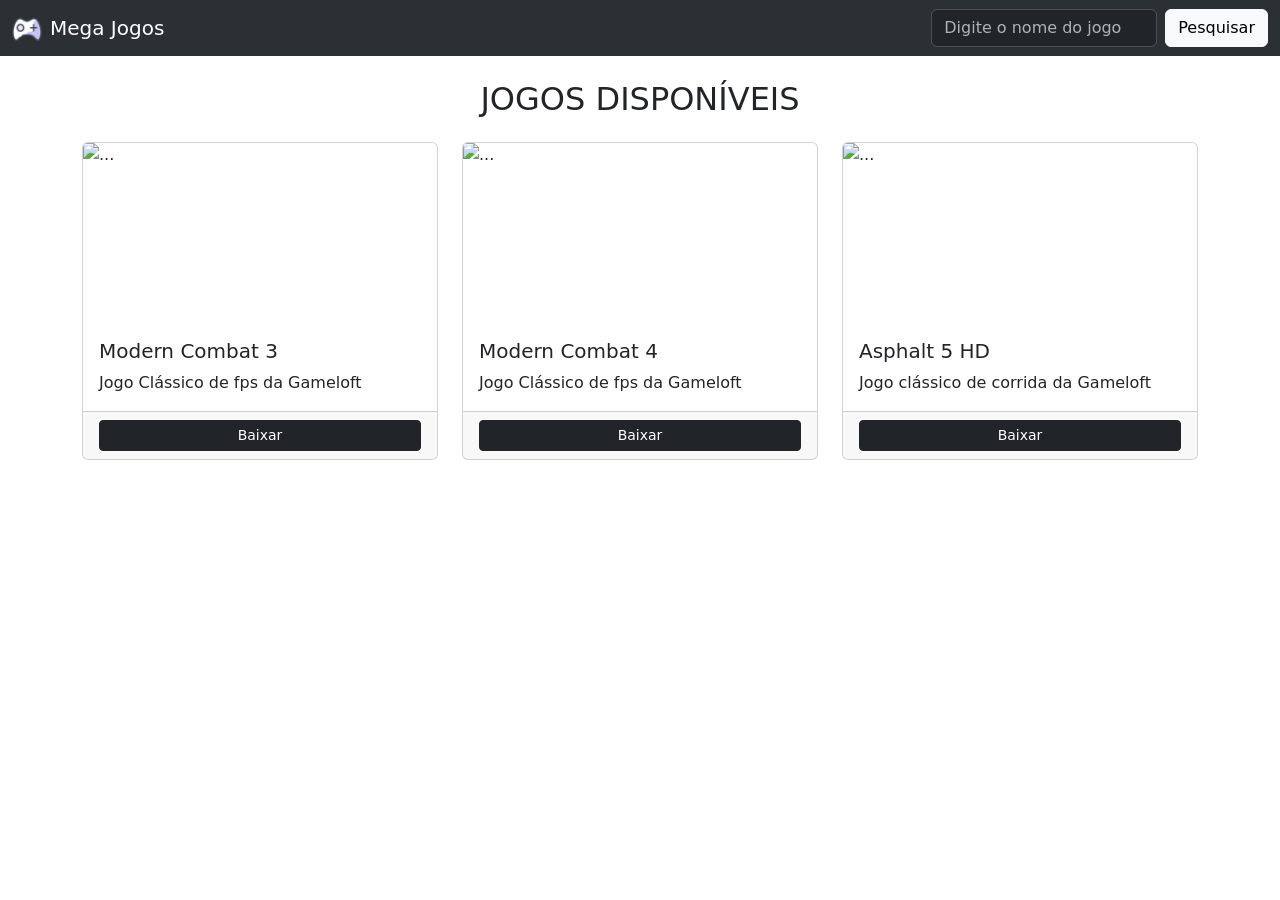
==== index.html @ 41910030 "Disponibilizando modern combat 4" ====
<!DOCTYPE html>
<html lang="en">
<head>
    <meta charset="UTF-8">
    <meta name="viewport" content="width=device-width, initial-scale=1.0">
    <title>Início</title>
    <link href="https://cdn.jsdelivr.net/npm/bootstrap@5.3.5/dist/css/bootstrap.min.css" rel="stylesheet" integrity="sha384-SgOJa3DmI69IUzQ2PVdRZhwQ+dy64/BUtbMJw1MZ8t5HZApcHrRKUc4W0kG879m7" crossorigin="anonymous">
    <script src="javaScript/inicio.js"></script>
</head>
<body>

    <nav class="navbar bg-dark navbar-expand-lg bg-body-tertiary" data-bs-theme="dark">
        <div class="container-fluid">
            <a class="navbar-brand d-flex" href="inicio.html">
                <img src="img/game.png" alt="Logo" width="30" height="30" class="d-inline-block align-text-top me-2">
                Mega Jogos
            </a>
          <button class="navbar-toggler" type="button" data-bs-toggle="collapse" data-bs-target="#navbarSupportedContent" aria-controls="navbarSupportedContent" aria-expanded="false" aria-label="Toggle navigation">
            <span class="navbar-toggler-icon"></span>
          </button>
          <div class="collapse navbar-collapse" id="navbarSupportedContent">
            <ul class="navbar-nav me-auto mb-2 mb-lg-0">
             
            </ul>
            <form class="d-flex" role="search">
              <input class="form-control me-2" id="termo" type="text" placeholder="Digite o nome do jogo" aria-label="Search">
              <button class="btn btn-light" type="button" onclick="pesquisar()">Pesquisar</button>
            </form>
          </div>
        </div>
      </nav>

      <p class="h2 text-center my-4">JOGOS DISPONÍVEIS</p>

    <div class="container">
        <div class="row row-cols-1 row-cols-md-3 g-4">
            <div class="col jogo modern-combat-3">
              <div class="card h-100">
                <img src="https://mkt-web.gameloft.com/static/6a9dfba8eae4d364bb7db8b17e5ddff9.jpg" class="card-img-top" alt="..." height="180px">
                <div class="card-body">
                  <h5 class="card-title">Modern Combat 3</h5>
                  <p class="card-text">Jogo Clássico de fps da Gameloft</p>
                </div>
                <div class="card-footer">
                    <small class="text-body-secondary">
                        <a href="https://fir3.net/bF0IQ" class="btn btn-sm btn-dark w-100">Baixar</a>
                    </small>
                </div>
              </div>
            </div>
            <div class="col jogo modern-combat-4">
              <div class="card h-100">
                <img src="https://mkt-web.gameloft.com/static/97e330fcf2e781f9fb096b1fd4fa561e.jpg" class="card-img-top" alt="..." height="180px">
                <div class="card-body">
                  <h5 class="card-title">Modern Combat 4</h5>
                  <p class="card-text">Jogo Clássico de fps da Gameloft</p>
                </div>
                <div class="card-footer">
                    <small class="text-body-secondary">
                        <a href="https://fir3.net/ModernCombat4Original" class="btn btn-sm btn-dark w-100">Baixar</a>
                    </small>
                </div>
              </div>
            </div>
            <div class="col jogo asphalt-5-hd">
              <div class="card h-100">
                <img src="https://images.forfun.com/v2/fetch/52/522b56047744b4d2155fa23a95e0e42d.jpeg" class="card-img-top" alt="..." height="180px">
                <div class="card-body">
                  <h5 class="card-title">Asphalt 5 HD</h5>
                  <p class="card-text">Jogo clássico de corrida da Gameloft</p>
                </div>
                <div class="card-footer">
                    <small class="text-body-secondary">
                        <a href="https://fir3.net/Asphalt5HD" class="btn btn-sm btn-dark w-100">Baixar</a>
                    </small>
                </div>
              </div>
            </div>
            <div class="col jogo dead-space d-none">
              <div class="card h-100">
                <img src="https://upload.wikimedia.org/wikipedia/en/b/b2/Dead_Space_%28mobile%29_logo.jpg" class="card-img-top" alt="..." height="180px">
                <div class="card-body">
                  <h5 class="card-title">Dead Space</h5>
                  <p class="card-text">Jogo clássico de sobrevivência da Ea games totalmente offline e traduzido</p>
                </div>
                <div class="card-footer">
                    <small class="text-body-secondary">
                        <a href="#" class="btn btn-sm btn-dark w-100">Baixar</a>
                    </small>
                </div>
              </div>
            </div>
            <div class="col jogo marvel-vs-capcom d-none">
              <div class="card h-100">
                <img src="https://i.ytimg.com/vi/ZvekGuBroPk/maxresdefault.jpg" class="card-img-top" alt="..." height="180px;">
                <div class="card-body">
                  <h5 class="card-title">Marvel Vs Capcom</h5>
                  <p class="card-text">Relembre o nostálgico jogo arcade da franquia marvel vs capcom</p>
                </div>
                <div class="card-footer">
                    <small class="text-body-secondary">
                        <a href="#" class="btn btn-sm btn-dark w-100">Baixar</a>
                    </small>
                </div>
              </div>
            </div>
            <div class="col jogo shrek-kart d-none">
                <div class="card h-100">
                  <img src="https://blogger.googleusercontent.com/img/b/R29vZ2xl/AVvXsEjFc6QBUpqVY8_1nQoseqR5l82F4inzjmlygl_EaFfD6hB-IFCp0Mt3r4AgDOmWBbCvNCkN34QKXNRnH8quUxmocckaO41XEBSDWY09WgZ0QvyoDJTh4EM065el6jBrbrNXwMuraO3fMvc/s1600/Screenshot_2017-01-11-23-32-57.png" class="card-img-top" alt="..." height="180px;">
                  <div class="card-body">
                    <h5 class="card-title">Shrek Kart</h5>
                    <p class="card-text">This is a longer card with supporting text below as a natural lead-in to additional content. This content is a little bit longer.</p>
                  </div>
                  <div class="card-footer">
                      <small class="text-body-secondary">
                          <a href="#" class="btn btn-sm btn-dark w-100">Baixar</a>
                      </small>
                  </div>
                </div>
              </div>
          </div>
    </div>

      
    <script src="https://cdn.jsdelivr.net/npm/bootstrap@5.3.5/dist/js/bootstrap.bundle.min.js" integrity="sha384-k6d4wzSIapyDyv1kpU366/PK5hCdSbCRGRCMv+eplOQJWyd1fbcAu9OCUj5zNLiq" crossorigin="anonymous"></script>
</body>
</html>
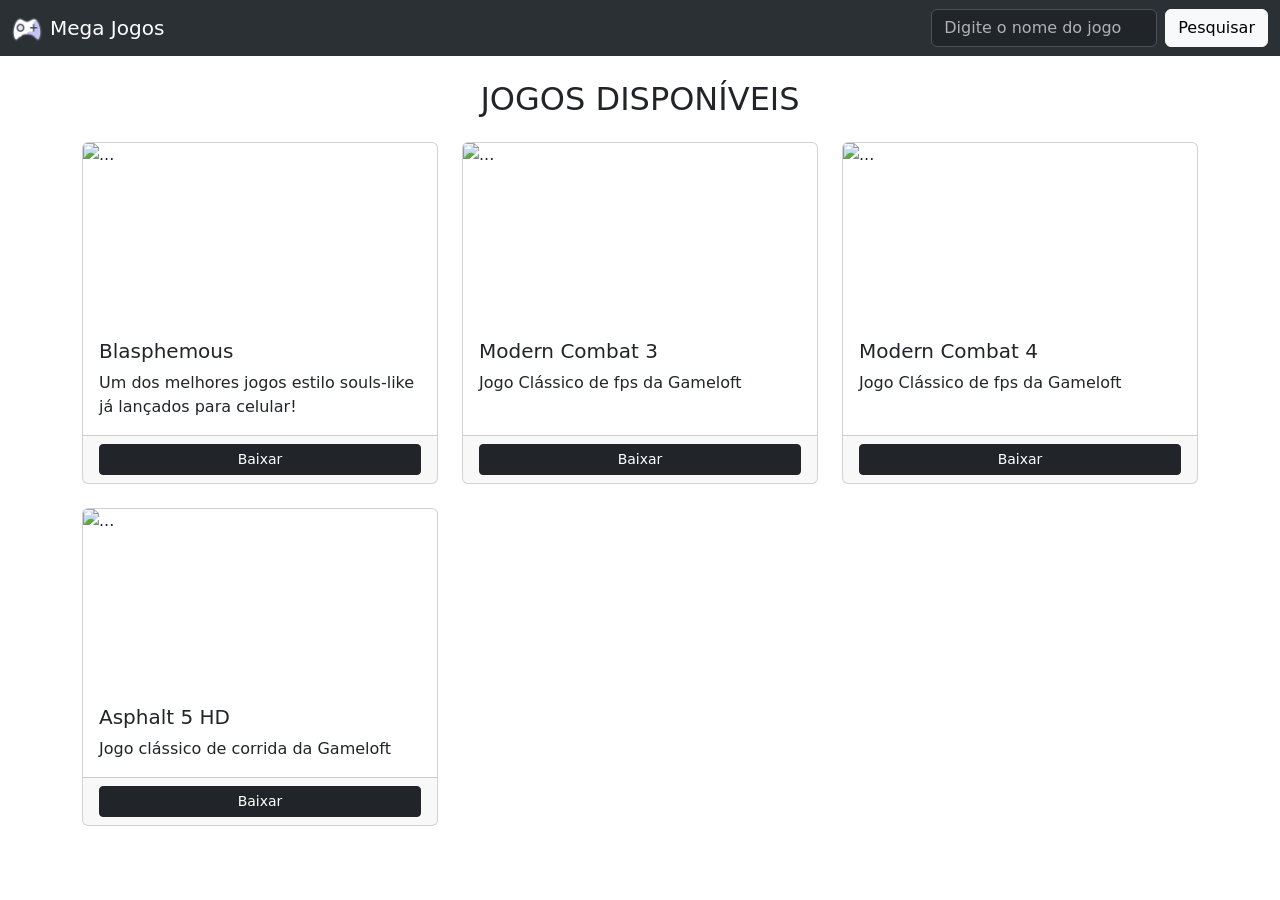
==== commit 732c2c08: "Disponibilizando o jogo Blasphemous dublado" ====
--- a/index.html
+++ b/index.html
@@ -34,6 +34,20 @@
 
     <div class="container">
         <div class="row row-cols-1 row-cols-md-3 g-4">
+            <div class="col jogo blasphemous">
+              <div class="card h-100">
+                <img src="https://www.centralxbox.com.br/wp-content/uploads/2019/10/blasphemous-3.jpg" class="card-img-top" alt="..." height="180px">
+                <div class="card-body">
+                  <h5 class="card-title">Blasphemous</h5>
+                  <p class="card-text">Um dos melhores jogos estilo souls-like já lançados para celular!</p>
+                </div>
+                <div class="card-footer">
+                    <small class="text-body-secondary">
+                        <a href="https://fir3.net/BlasphemousDublado" class="btn btn-sm btn-dark w-100">Baixar</a>
+                    </small>
+                </div>
+              </div>
+            </div>
             <div class="col jogo modern-combat-3">
               <div class="card h-100">
                 <img src="https://mkt-web.gameloft.com/static/6a9dfba8eae4d364bb7db8b17e5ddff9.jpg" class="card-img-top" alt="..." height="180px">
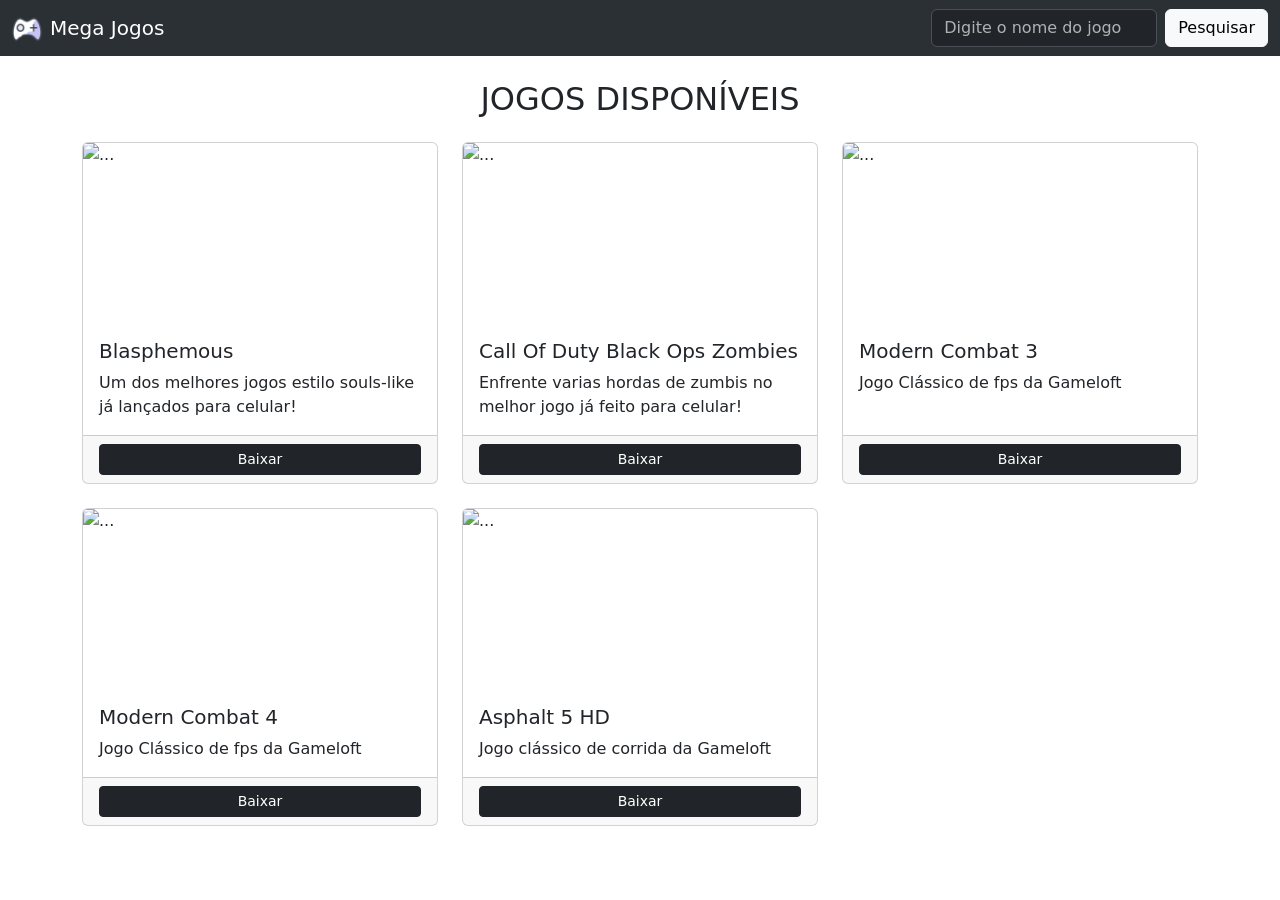
==== commit 5f07267d: "Disponibilizando o COD BLACK OPS ZOMBIES" ====
--- a/index.html
+++ b/index.html
@@ -44,6 +44,20 @@
                 <div class="card-footer">
                     <small class="text-body-secondary">
                         <a href="https://fir3.net/BlasphemousDublado" class="btn btn-sm btn-dark w-100">Baixar</a>
+                    </small>
+                </div>
+              </div>
+            </div>
+            <div class="col jogo call-of-duty-black-ops-zombies">
+              <div class="card h-100">
+                <img src="https://images.sftcdn.net/images/t_app-cover-l,f_auto/p/5625a3ca-9b33-11e6-8eee-00163ec9f5fa/910395314/call-of-duty-black-ops-zombies-screenshot.png" class="card-img-top" alt="..." height="180px">
+                <div class="card-body">
+                  <h5 class="card-title">Call Of Duty Black Ops Zombies</h5>
+                  <p class="card-text">Enfrente varias hordas de zumbis no melhor jogo já feito para celular!</p>
+                </div>
+                <div class="card-footer">
+                    <small class="text-body-secondary">
+                        <a href="https://fir3.net/CODBlackOpsZombiesMobile" class="btn btn-sm btn-dark w-100">Baixar</a>
                     </small>
                 </div>
               </div>
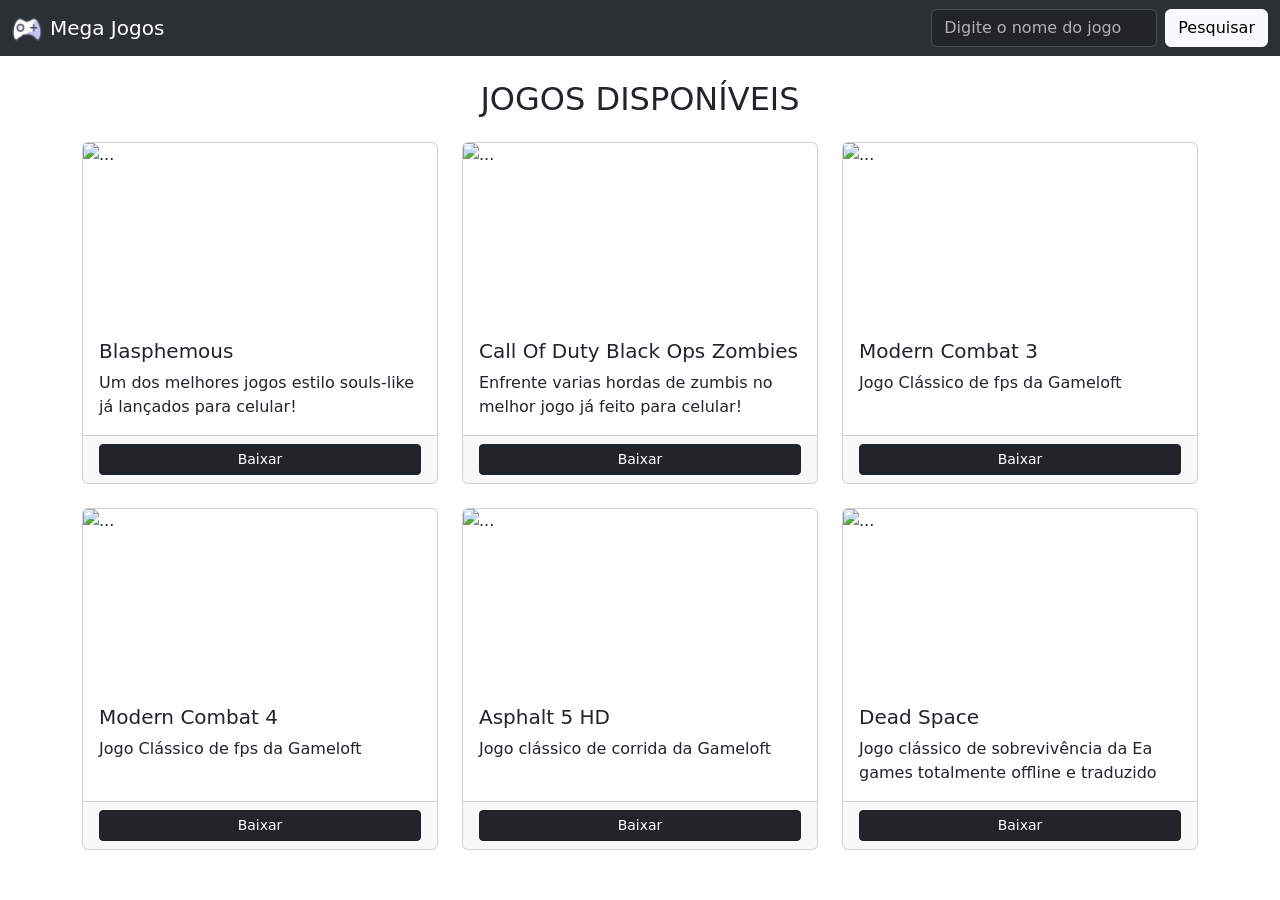
==== commit 6f68b226: "Disponibilizando o Dead Space" ====
--- a/index.html
+++ b/index.html
@@ -40,6 +40,20 @@
                 <div class="card-body">
                   <h5 class="card-title">Blasphemous</h5>
                   <p class="card-text">Um dos melhores jogos estilo souls-like já lançados para celular!</p>
+                </div>
+                <div class="card-footer">
+                    <small class="text-body-secondary">
+                        <a href="https://fir3.net/BlasphemousDublado" class="btn btn-sm btn-dark w-100">Baixar</a>
+                    </small>
+                </div>
+              </div>
+            </div>
+            <div class="col jogo God-Of-War-Ghost-Of-Sparta d-none">
+              <div class="card h-100">
+                <img src="https://i.ytimg.com/vi/V_5ms63vbLs/maxresdefault.jpg" class="card-img-top" alt="..." height="180px">
+                <div class="card-body">
+                  <h5 class="card-title">God Of War Ghost Of Sparta</h5>
+                  <p class="card-text">Jogue um dos melhores jogos de psp no seu celular, enfrente vários inimigos com o lendário Kratos, o fantasma de esparta!</p>
                 </div>
                 <div class="card-footer">
                     <small class="text-body-secondary">
@@ -104,7 +118,7 @@
                 </div>
               </div>
             </div>
-            <div class="col jogo dead-space d-none">
+            <div class="col jogo dead-space">
               <div class="card h-100">
                 <img src="https://upload.wikimedia.org/wikipedia/en/b/b2/Dead_Space_%28mobile%29_logo.jpg" class="card-img-top" alt="..." height="180px">
                 <div class="card-body">
@@ -113,7 +127,7 @@
                 </div>
                 <div class="card-footer">
                     <small class="text-body-secondary">
-                        <a href="#" class="btn btn-sm btn-dark w-100">Baixar</a>
+                        <a href="https://fir3.net/DeadSpace" class="btn btn-sm btn-dark w-100">Baixar</a>
                     </small>
                 </div>
               </div>
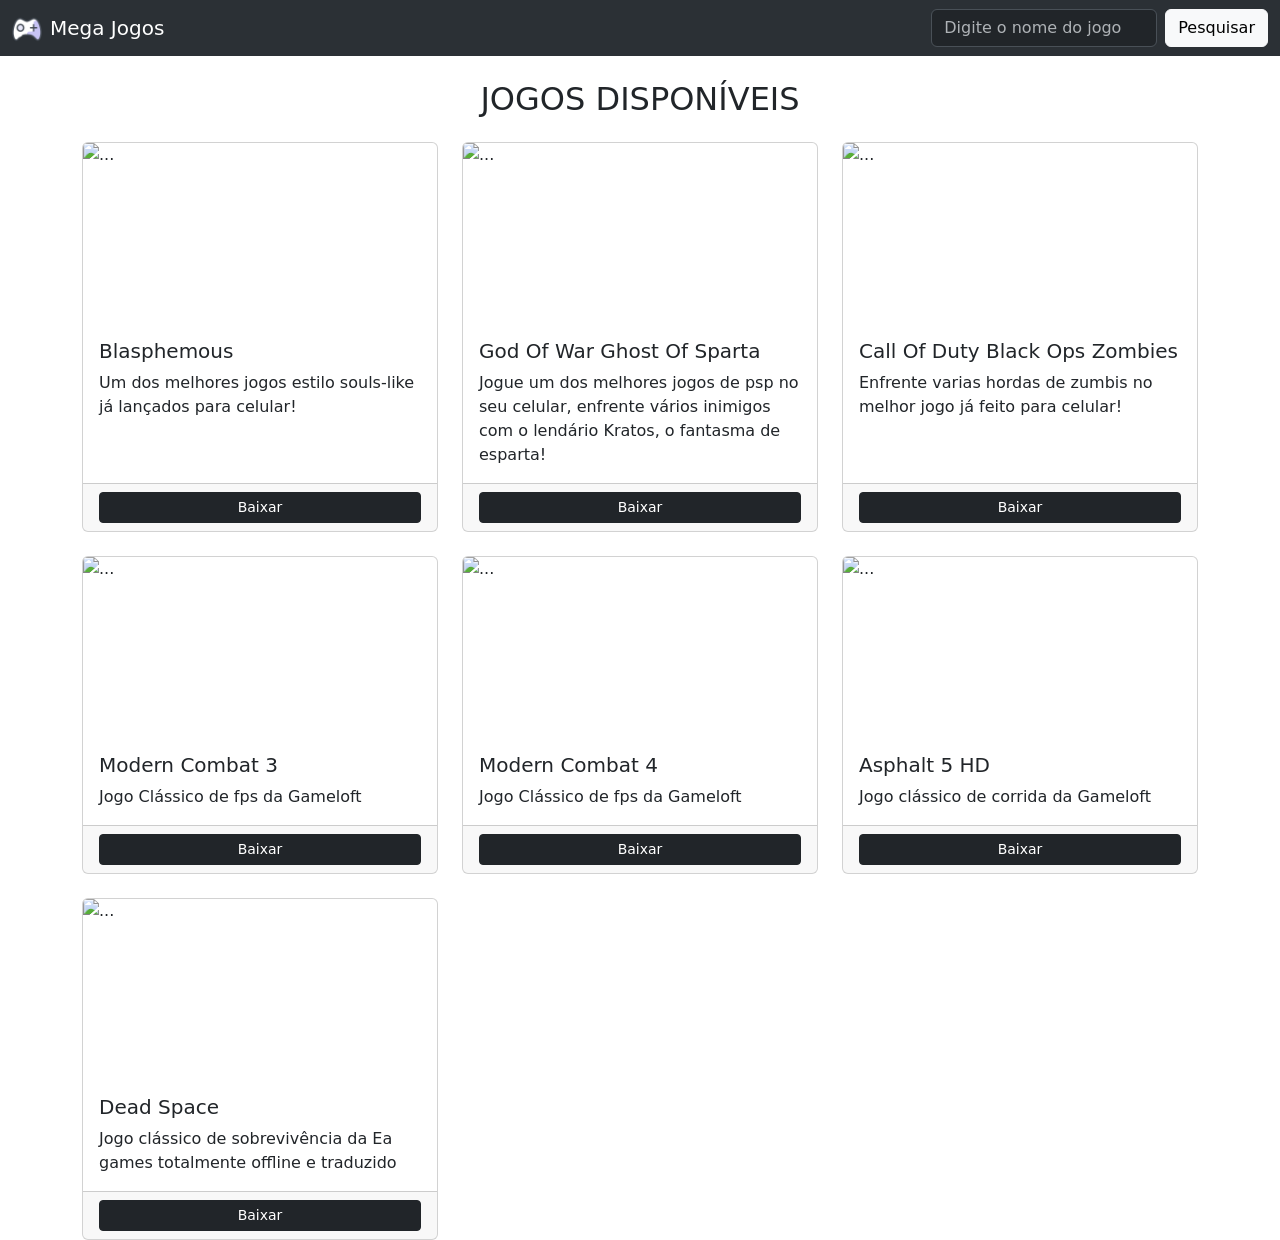
==== commit 7a2f7520: "Disponibilizando o god of war ghost of sparta" ====
--- a/index.html
+++ b/index.html
@@ -48,7 +48,7 @@
                 </div>
               </div>
             </div>
-            <div class="col jogo God-Of-War-Ghost-Of-Sparta d-none">
+            <div class="col jogo God-Of-War-Ghost-Of-Sparta">
               <div class="card h-100">
                 <img src="https://i.ytimg.com/vi/V_5ms63vbLs/maxresdefault.jpg" class="card-img-top" alt="..." height="180px">
                 <div class="card-body">
@@ -57,7 +57,7 @@
                 </div>
                 <div class="card-footer">
                     <small class="text-body-secondary">
-                        <a href="https://fir3.net/BlasphemousDublado" class="btn btn-sm btn-dark w-100">Baixar</a>
+                        <a href="https://fir3.net/GowGhostOfSparta" class="btn btn-sm btn-dark w-100">Baixar</a>
                     </small>
                 </div>
               </div>
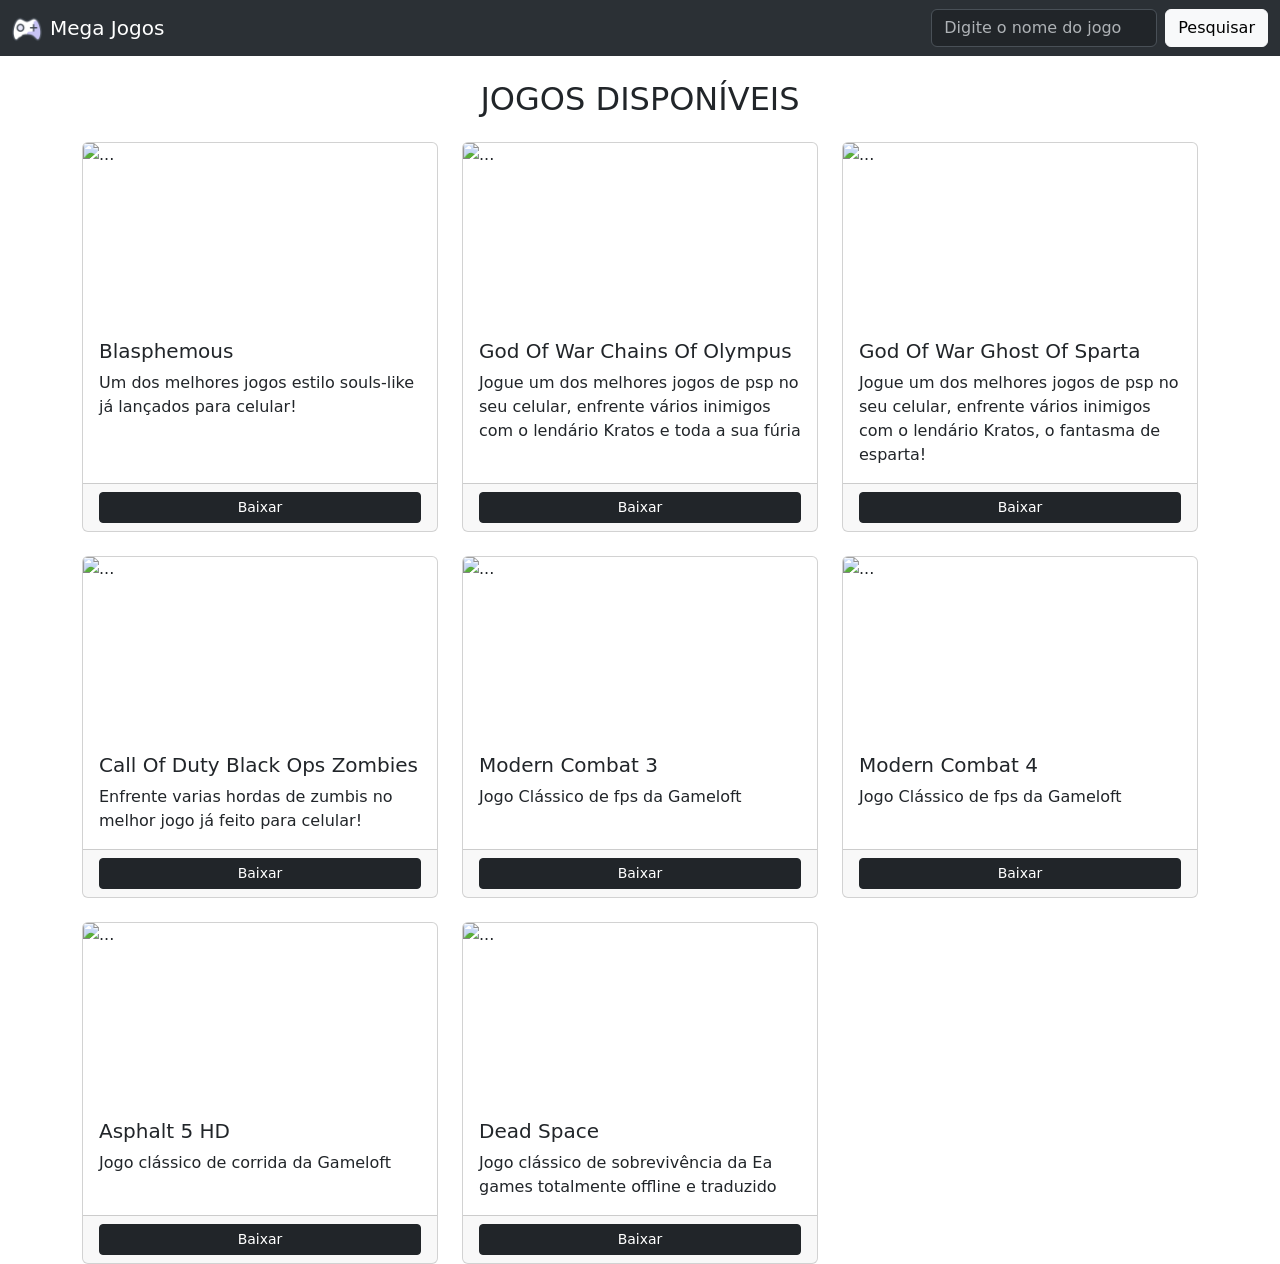
==== commit 7b596b38: "disponibilizando o gow chains of olympus" ====
--- a/index.html
+++ b/index.html
@@ -44,6 +44,20 @@
                 <div class="card-footer">
                     <small class="text-body-secondary">
                         <a href="https://fir3.net/BlasphemousDublado" class="btn btn-sm btn-dark w-100">Baixar</a>
+                    </small>
+                </div>
+              </div>
+            </div>
+            <div class="col jogo God-Of-War-Chains-Of-Olympus">
+              <div class="card h-100">
+                <img src="https://upload.wikimedia.org/wikipedia/de/thumb/b/b6/God_of_war_chains_of_olympus_logo.jpg/330px-God_of_war_chains_of_olympus_logo.jpg" class="card-img-top" alt="..." height="180px">
+                <div class="card-body">
+                  <h5 class="card-title">God Of War Chains Of Olympus</h5>
+                  <p class="card-text">Jogue um dos melhores jogos de psp no seu celular, enfrente vários inimigos com o lendário Kratos e toda a sua fúria</p>
+                </div>
+                <div class="card-footer">
+                    <small class="text-body-secondary">
+                        <a href="https://fir3.net/GowChainsOfOlympus" class="btn btn-sm btn-dark w-100">Baixar</a>
                     </small>
                 </div>
               </div>
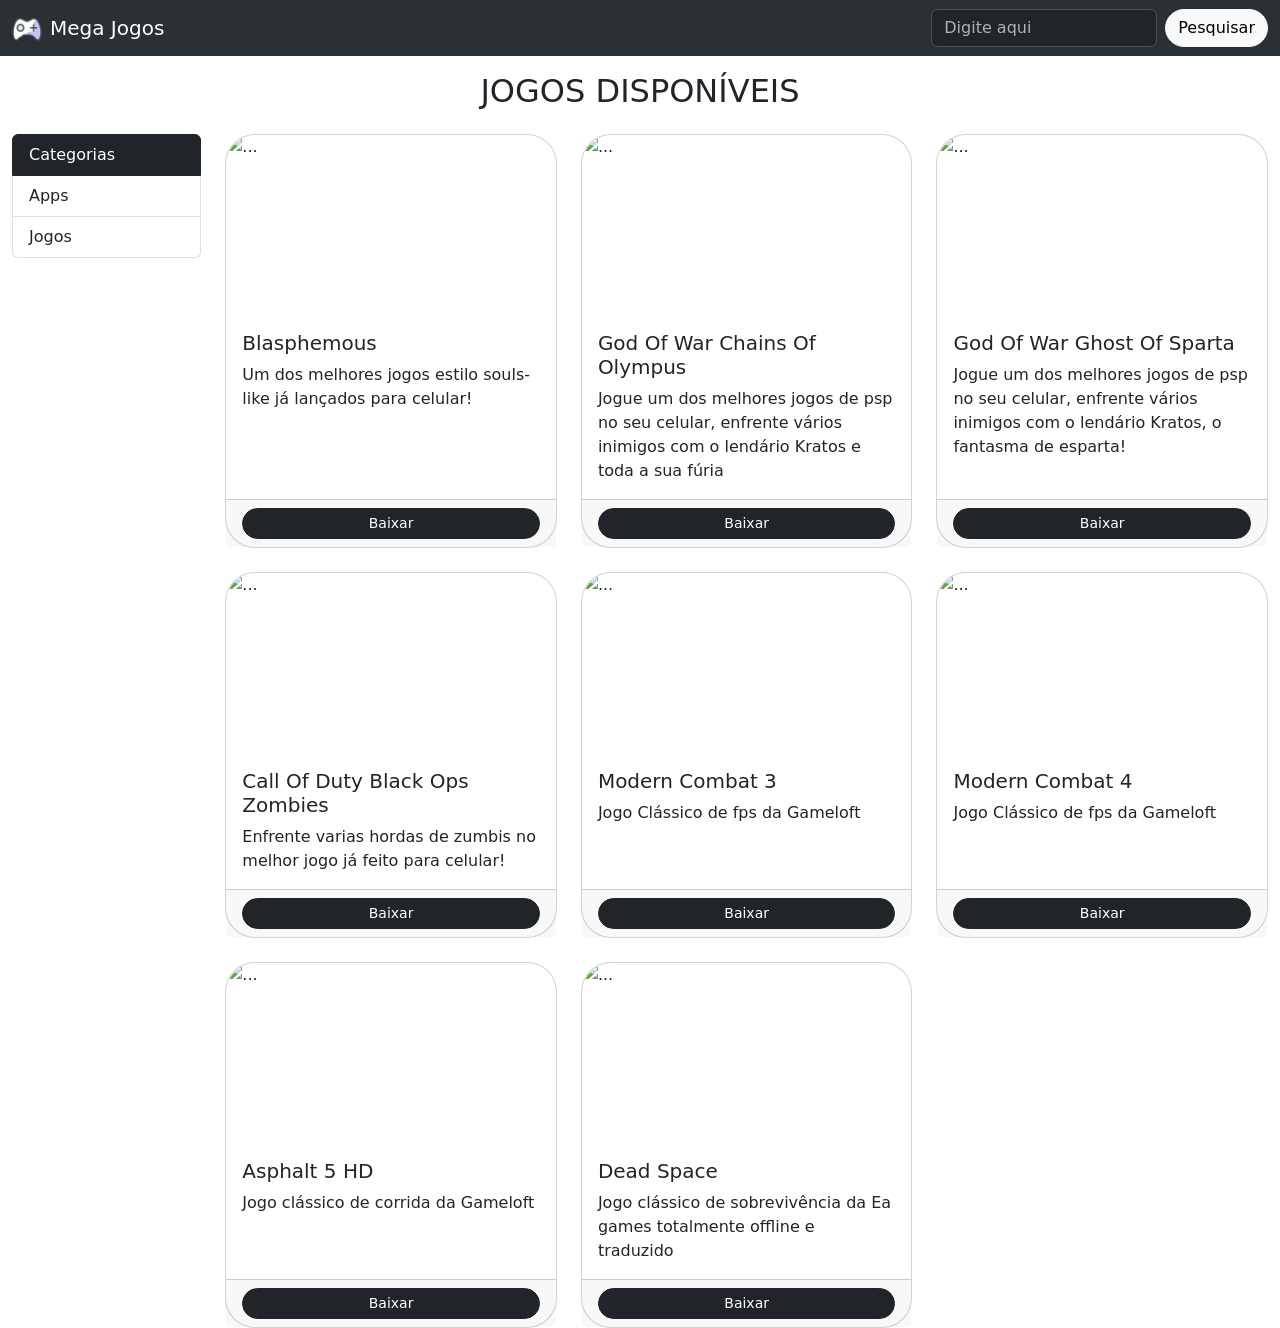
==== commit 635a5637: "Atualização do site" ====
--- a/index.html
+++ b/index.html
@@ -1,183 +1,248 @@
 <!DOCTYPE html>
 <html lang="en">
+
 <head>
-    <meta charset="UTF-8">
-    <meta name="viewport" content="width=device-width, initial-scale=1.0">
-    <title>Início</title>
-    <link href="https://cdn.jsdelivr.net/npm/bootstrap@5.3.5/dist/css/bootstrap.min.css" rel="stylesheet" integrity="sha384-SgOJa3DmI69IUzQ2PVdRZhwQ+dy64/BUtbMJw1MZ8t5HZApcHrRKUc4W0kG879m7" crossorigin="anonymous">
-    <script src="javaScript/inicio.js"></script>
+  <meta charset="UTF-8">
+  <meta name="viewport" content="width=device-width, initial-scale=1.0">
+  <title>Início</title>
+  <link href="https://cdn.jsdelivr.net/npm/bootstrap@5.3.5/dist/css/bootstrap.min.css" rel="stylesheet"
+    integrity="sha384-SgOJa3DmI69IUzQ2PVdRZhwQ+dy64/BUtbMJw1MZ8t5HZApcHrRKUc4W0kG879m7" crossorigin="anonymous">
+  <link rel="stylesheet" href="css/index.css">
+  <script src="javaScript/inicio.js"></script>
 </head>
+
 <body>
 
-    <nav class="navbar bg-dark navbar-expand-lg bg-body-tertiary" data-bs-theme="dark">
-        <div class="container-fluid">
-            <a class="navbar-brand d-flex" href="inicio.html">
-                <img src="img/game.png" alt="Logo" width="30" height="30" class="d-inline-block align-text-top me-2">
-                Mega Jogos
-            </a>
-          <button class="navbar-toggler" type="button" data-bs-toggle="collapse" data-bs-target="#navbarSupportedContent" aria-controls="navbarSupportedContent" aria-expanded="false" aria-label="Toggle navigation">
-            <span class="navbar-toggler-icon"></span>
-          </button>
-          <div class="collapse navbar-collapse" id="navbarSupportedContent">
-            <ul class="navbar-nav me-auto mb-2 mb-lg-0">
-             
-            </ul>
-            <form class="d-flex" role="search">
-              <input class="form-control me-2" id="termo" type="text" placeholder="Digite o nome do jogo" aria-label="Search">
-              <button class="btn btn-light" type="button" onclick="pesquisar()">Pesquisar</button>
-            </form>
-          </div>
+  <nav class="navbar bg-dark navbar-expand-lg bg-body-tertiary fixed-top" data-bs-theme="dark">
+    <div class="container-fluid">
+      <a class="navbar-brand d-flex" href="index.html">
+        <img src="img/game.png" alt="Logo" width="30" height="30" class="d-inline-block align-text-top me-2">
+        Mega Jogos
+      </a>
+      <button class="navbar-toggler" type="button" data-bs-toggle="collapse" data-bs-target="#navbarSupportedContent"
+        aria-controls="navbarSupportedContent" aria-expanded="false" aria-label="Toggle navigation">
+        <span class="navbar-toggler-icon"></span>
+      </button>
+      <div class="collapse navbar-collapse" id="navbarSupportedContent">
+        <ul class="navbar-nav me-auto mb-2 mb-lg-0">
+
+        </ul>
+        <form class="d-flex" role="search">
+          <input class="form-control me-2" id="termo" type="text" placeholder="Digite aqui" aria-label="Search">
+          <button class="btn btn-light" type="button" onclick="pesquisar()">Pesquisar</button>
+        </form>
+      </div>
+    </div>
+  </nav>
+
+  
+  <div class="container-fluid pt-5">
+    <p class="h2 text-center my-4" id="titulo">JOGOS DISPONÍVEIS</p>
+    <div class="row">
+      <div class="col-12 col-md-2 mb-3">
+        <div class="list-group">
+          <a href="#" class="list-group-item active bg-dark border-dark">Categorias</a>
+          <a href="#apps" onclick="mostrar('apps')" class="list-group-item list-group-item-action">Apps</a>
+          <a href="#jogos" onclick="mostrar('jogos')" class="list-group-item list-group-item-action">Jogos</a>
         </div>
-      </nav>
-
-      <p class="h2 text-center my-4">JOGOS DISPONÍVEIS</p>
-
-    <div class="container">
+      </div>
+
+      <!-- JOGOS DO SITE -->
+
+      <div class="col-12 col-md-10">
         <div class="row row-cols-1 row-cols-md-3 g-4">
-            <div class="col jogo blasphemous">
-              <div class="card h-100">
-                <img src="https://www.centralxbox.com.br/wp-content/uploads/2019/10/blasphemous-3.jpg" class="card-img-top" alt="..." height="180px">
-                <div class="card-body">
-                  <h5 class="card-title">Blasphemous</h5>
-                  <p class="card-text">Um dos melhores jogos estilo souls-like já lançados para celular!</p>
-                </div>
-                <div class="card-footer">
-                    <small class="text-body-secondary">
-                        <a href="https://fir3.net/BlasphemousDublado" class="btn btn-sm btn-dark w-100">Baixar</a>
-                    </small>
-                </div>
-              </div>
-            </div>
-            <div class="col jogo God-Of-War-Chains-Of-Olympus">
-              <div class="card h-100">
-                <img src="https://upload.wikimedia.org/wikipedia/de/thumb/b/b6/God_of_war_chains_of_olympus_logo.jpg/330px-God_of_war_chains_of_olympus_logo.jpg" class="card-img-top" alt="..." height="180px">
-                <div class="card-body">
-                  <h5 class="card-title">God Of War Chains Of Olympus</h5>
-                  <p class="card-text">Jogue um dos melhores jogos de psp no seu celular, enfrente vários inimigos com o lendário Kratos e toda a sua fúria</p>
-                </div>
-                <div class="card-footer">
-                    <small class="text-body-secondary">
-                        <a href="https://fir3.net/GowChainsOfOlympus" class="btn btn-sm btn-dark w-100">Baixar</a>
-                    </small>
-                </div>
-              </div>
-            </div>
-            <div class="col jogo God-Of-War-Ghost-Of-Sparta">
-              <div class="card h-100">
-                <img src="https://i.ytimg.com/vi/V_5ms63vbLs/maxresdefault.jpg" class="card-img-top" alt="..." height="180px">
-                <div class="card-body">
-                  <h5 class="card-title">God Of War Ghost Of Sparta</h5>
-                  <p class="card-text">Jogue um dos melhores jogos de psp no seu celular, enfrente vários inimigos com o lendário Kratos, o fantasma de esparta!</p>
-                </div>
-                <div class="card-footer">
-                    <small class="text-body-secondary">
-                        <a href="https://fir3.net/GowGhostOfSparta" class="btn btn-sm btn-dark w-100">Baixar</a>
-                    </small>
-                </div>
-              </div>
-            </div>
-            <div class="col jogo call-of-duty-black-ops-zombies">
-              <div class="card h-100">
-                <img src="https://images.sftcdn.net/images/t_app-cover-l,f_auto/p/5625a3ca-9b33-11e6-8eee-00163ec9f5fa/910395314/call-of-duty-black-ops-zombies-screenshot.png" class="card-img-top" alt="..." height="180px">
-                <div class="card-body">
-                  <h5 class="card-title">Call Of Duty Black Ops Zombies</h5>
-                  <p class="card-text">Enfrente varias hordas de zumbis no melhor jogo já feito para celular!</p>
-                </div>
-                <div class="card-footer">
-                    <small class="text-body-secondary">
-                        <a href="https://fir3.net/CODBlackOpsZombiesMobile" class="btn btn-sm btn-dark w-100">Baixar</a>
-                    </small>
-                </div>
-              </div>
-            </div>
-            <div class="col jogo modern-combat-3">
-              <div class="card h-100">
-                <img src="https://mkt-web.gameloft.com/static/6a9dfba8eae4d364bb7db8b17e5ddff9.jpg" class="card-img-top" alt="..." height="180px">
-                <div class="card-body">
-                  <h5 class="card-title">Modern Combat 3</h5>
-                  <p class="card-text">Jogo Clássico de fps da Gameloft</p>
-                </div>
-                <div class="card-footer">
-                    <small class="text-body-secondary">
-                        <a href="https://fir3.net/bF0IQ" class="btn btn-sm btn-dark w-100">Baixar</a>
-                    </small>
-                </div>
-              </div>
-            </div>
-            <div class="col jogo modern-combat-4">
-              <div class="card h-100">
-                <img src="https://mkt-web.gameloft.com/static/97e330fcf2e781f9fb096b1fd4fa561e.jpg" class="card-img-top" alt="..." height="180px">
-                <div class="card-body">
-                  <h5 class="card-title">Modern Combat 4</h5>
-                  <p class="card-text">Jogo Clássico de fps da Gameloft</p>
-                </div>
-                <div class="card-footer">
-                    <small class="text-body-secondary">
-                        <a href="https://fir3.net/ModernCombat4Original" class="btn btn-sm btn-dark w-100">Baixar</a>
-                    </small>
-                </div>
-              </div>
-            </div>
-            <div class="col jogo asphalt-5-hd">
-              <div class="card h-100">
-                <img src="https://images.forfun.com/v2/fetch/52/522b56047744b4d2155fa23a95e0e42d.jpeg" class="card-img-top" alt="..." height="180px">
-                <div class="card-body">
-                  <h5 class="card-title">Asphalt 5 HD</h5>
-                  <p class="card-text">Jogo clássico de corrida da Gameloft</p>
-                </div>
-                <div class="card-footer">
-                    <small class="text-body-secondary">
-                        <a href="https://fir3.net/Asphalt5HD" class="btn btn-sm btn-dark w-100">Baixar</a>
-                    </small>
-                </div>
-              </div>
-            </div>
-            <div class="col jogo dead-space">
-              <div class="card h-100">
-                <img src="https://upload.wikimedia.org/wikipedia/en/b/b2/Dead_Space_%28mobile%29_logo.jpg" class="card-img-top" alt="..." height="180px">
-                <div class="card-body">
-                  <h5 class="card-title">Dead Space</h5>
-                  <p class="card-text">Jogo clássico de sobrevivência da Ea games totalmente offline e traduzido</p>
-                </div>
-                <div class="card-footer">
-                    <small class="text-body-secondary">
-                        <a href="https://fir3.net/DeadSpace" class="btn btn-sm btn-dark w-100">Baixar</a>
-                    </small>
-                </div>
-              </div>
-            </div>
-            <div class="col jogo marvel-vs-capcom d-none">
-              <div class="card h-100">
-                <img src="https://i.ytimg.com/vi/ZvekGuBroPk/maxresdefault.jpg" class="card-img-top" alt="..." height="180px;">
-                <div class="card-body">
-                  <h5 class="card-title">Marvel Vs Capcom</h5>
-                  <p class="card-text">Relembre o nostálgico jogo arcade da franquia marvel vs capcom</p>
-                </div>
-                <div class="card-footer">
-                    <small class="text-body-secondary">
-                        <a href="#" class="btn btn-sm btn-dark w-100">Baixar</a>
-                    </small>
-                </div>
-              </div>
-            </div>
-            <div class="col jogo shrek-kart d-none">
-                <div class="card h-100">
-                  <img src="https://blogger.googleusercontent.com/img/b/R29vZ2xl/AVvXsEjFc6QBUpqVY8_1nQoseqR5l82F4inzjmlygl_EaFfD6hB-IFCp0Mt3r4AgDOmWBbCvNCkN34QKXNRnH8quUxmocckaO41XEBSDWY09WgZ0QvyoDJTh4EM065el6jBrbrNXwMuraO3fMvc/s1600/Screenshot_2017-01-11-23-32-57.png" class="card-img-top" alt="..." height="180px;">
-                  <div class="card-body">
-                    <h5 class="card-title">Shrek Kart</h5>
-                    <p class="card-text">This is a longer card with supporting text below as a natural lead-in to additional content. This content is a little bit longer.</p>
-                  </div>
-                  <div class="card-footer">
-                      <small class="text-body-secondary">
-                          <a href="#" class="btn btn-sm btn-dark w-100">Baixar</a>
-                      </small>
-                  </div>
-                </div>
-              </div>
-          </div>
+          <div class="col jogo blasphemous jogos">
+            <div class="card h-100">
+              <img src="https://assets.nintendo.com/image/upload/q_auto/f_auto/ncom/software/switch/70010000007282/383b9eb424f60a5ab3f41ddbb2ea11014a7eed32faae88700a9669c080b21695"
+                class="card-img-top" alt="..." height="180px">
+              <div class="card-body">
+                <h5 class="card-title">Blasphemous</h5>
+                <p class="card-text">Um dos melhores jogos estilo souls-like já lançados para celular!</p>
+              </div>
+              <div class="card-footer">
+                <small class="text-body-secondary">
+                  <a href="https://fir3.net/BlasphemousDublado" class="btn btn-sm btn-dark w-100">Baixar</a>
+                </small>
+              </div>
+            </div>
+          </div>
+          <div class="col jogo God-Of-War-Chains-Of-Olympus jogos">
+            <div class="card h-100">
+              <img
+                src="https://upload.wikimedia.org/wikipedia/de/thumb/b/b6/God_of_war_chains_of_olympus_logo.jpg/330px-God_of_war_chains_of_olympus_logo.jpg"
+                class="card-img-top" alt="..." height="180px">
+              <div class="card-body">
+                <h5 class="card-title">God Of War Chains Of Olympus</h5>
+                <p class="card-text">Jogue um dos melhores jogos de psp no seu celular, enfrente vários inimigos com o
+                  lendário Kratos e toda a sua fúria</p>
+              </div>
+              <div class="card-footer">
+                <small class="text-body-secondary">
+                  <a href="https://fir3.net/GowChainsOfOlympus" class="btn btn-sm btn-dark w-100">Baixar</a>
+                </small>
+              </div>
+            </div>
+          </div>
+          <div class="col jogo God-Of-War-Ghost-Of-Sparta jogos">
+            <div class="card h-100">
+              <img src="https://i.ytimg.com/vi/V_5ms63vbLs/maxresdefault.jpg" class="card-img-top" alt="..."
+                height="180px">
+              <div class="card-body">
+                <h5 class="card-title">God Of War Ghost Of Sparta</h5>
+                <p class="card-text">Jogue um dos melhores jogos de psp no seu celular, enfrente vários inimigos com o
+                  lendário Kratos, o fantasma de esparta!</p>
+              </div>
+              <div class="card-footer">
+                <small class="text-body-secondary">
+                  <a href="https://fir3.net/GowGhostOfSparta" class="btn btn-sm btn-dark w-100">Baixar</a>
+                </small>
+              </div>
+            </div>
+          </div>
+          <div class="col jogo call-of-duty-black-ops-zombies jogos">
+            <div class="card h-100">
+              <img
+                src="https://images.sftcdn.net/images/t_app-cover-l,f_auto/p/5625a3ca-9b33-11e6-8eee-00163ec9f5fa/910395314/call-of-duty-black-ops-zombies-screenshot.png"
+                class="card-img-top" alt="..." height="180px">
+              <div class="card-body">
+                <h5 class="card-title">Call Of Duty Black Ops Zombies</h5>
+                <p class="card-text">Enfrente varias hordas de zumbis no melhor jogo já feito para celular!</p>
+              </div>
+              <div class="card-footer">
+                <small class="text-body-secondary">
+                  <a href="https://fir3.net/CODBlackOpsZombiesMobile" class="btn btn-sm btn-dark w-100">Baixar</a>
+                </small>
+              </div>
+            </div>
+          </div>
+          <div class="col jogo modern-combat-3 jogos">
+            <div class="card h-100">
+              <img src="https://mkt-web.gameloft.com/static/6a9dfba8eae4d364bb7db8b17e5ddff9.jpg" class="card-img-top"
+                alt="..." height="180px">
+              <div class="card-body">
+                <h5 class="card-title">Modern Combat 3</h5>
+                <p class="card-text">Jogo Clássico de fps da Gameloft</p>
+              </div>
+              <div class="card-footer">
+                <small class="text-body-secondary">
+                  <a href="https://fir3.net/bF0IQ" class="btn btn-sm btn-dark w-100">Baixar</a>
+                </small>
+              </div>
+            </div>
+          </div>
+          <div class="col jogo modern-combat-4 jogos">
+            <div class="card h-100">
+              <img src="https://mkt-web.gameloft.com/static/97e330fcf2e781f9fb096b1fd4fa561e.jpg" class="card-img-top"
+                alt="..." height="180px">
+              <div class="card-body">
+                <h5 class="card-title">Modern Combat 4</h5>
+                <p class="card-text">Jogo Clássico de fps da Gameloft</p>
+              </div>
+              <div class="card-footer">
+                <small class="text-body-secondary">
+                  <a href="https://fir3.net/ModernCombat4Original" class="btn btn-sm btn-dark w-100">Baixar</a>
+                </small>
+              </div>
+            </div>
+          </div>
+          <div class="col jogo asphalt-5-hd jogos">
+            <div class="card h-100">
+              <img src="https://images.forfun.com/v2/fetch/52/522b56047744b4d2155fa23a95e0e42d.jpeg"
+                class="card-img-top" alt="..." height="180px">
+              <div class="card-body">
+                <h5 class="card-title">Asphalt 5 HD</h5>
+                <p class="card-text">Jogo clássico de corrida da Gameloft</p>
+              </div>
+              <div class="card-footer">
+                <small class="text-body-secondary">
+                  <a href="https://fir3.net/Asphalt5HD" class="btn btn-sm btn-dark w-100">Baixar</a>
+                </small>
+              </div>
+            </div>
+          </div>
+          <div class="col jogo dead-space jogos">
+            <div class="card h-100">
+              <img src="https://upload.wikimedia.org/wikipedia/en/b/b2/Dead_Space_%28mobile%29_logo.jpg"
+                class="card-img-top" alt="..." height="180px">
+              <div class="card-body">
+                <h5 class="card-title">Dead Space</h5>
+                <p class="card-text">Jogo clássico de sobrevivência da Ea games totalmente offline e traduzido</p>
+              </div>
+              <div class="card-footer">
+                <small class="text-body-secondary">
+                  <a href="https://fir3.net/DeadSpace" class="btn btn-sm btn-dark w-100">Baixar</a>
+                </small>
+              </div>
+            </div>
+          </div>
+          <div class="col jogo marvel-vs-capcom d-none">
+            <div class="card h-100">
+              <img src="https://i.ytimg.com/vi/ZvekGuBroPk/maxresdefault.jpg" class="card-img-top" alt="..."
+                height="180px;">
+              <div class="card-body">
+                <h5 class="card-title">Marvel Vs Capcom</h5>
+                <p class="card-text">Relembre o nostálgico jogo arcade da franquia marvel vs capcom</p>
+              </div>
+              <div class="card-footer">
+                <small class="text-body-secondary">
+                  <a href="#" class="btn btn-sm btn-dark w-100">Baixar</a>
+                </small>
+              </div>
+            </div>
+          </div>
+          <div class="col jogo shrek-kart d-none">
+            <div class="card h-100">
+              <img
+                src="https://blogger.googleusercontent.com/img/b/R29vZ2xl/AVvXsEjFc6QBUpqVY8_1nQoseqR5l82F4inzjmlygl_EaFfD6hB-IFCp0Mt3r4AgDOmWBbCvNCkN34QKXNRnH8quUxmocckaO41XEBSDWY09WgZ0QvyoDJTh4EM065el6jBrbrNXwMuraO3fMvc/s1600/Screenshot_2017-01-11-23-32-57.png"
+                class="card-img-top" alt="..." height="180px;">
+              <div class="card-body">
+                <h5 class="card-title">Shrek Kart</h5>
+                <p class="card-text">This is a longer card with supporting text below as a natural lead-in to
+                  additional
+                  content. This content is a little bit longer.</p>
+              </div>
+              <div class="card-footer">
+                <small class="text-body-secondary">
+                  <a href="#" class="btn btn-sm btn-dark w-100">Baixar</a>
+                </small>
+              </div>
+            </div>
+          </div>
+
+          <!-- APPS DO SITE -->
+           
+          <div class="col spotify apps">
+            <div class="card h-100">
+              <img src="https://uploads.tracklist.com.br/file/uploads-tracklist-com-br/2023/07/spotify-758x426.jpg" class="card-img-top"
+                alt="..." height="180px">
+              <div class="card-body">
+                <h5 class="card-title">Spotify Premium</h5>
+                <p class="card-text">Um dos melhores apps de música com tudo desbloqueado para Android</p>
+              </div>
+              <div class="card-footer">
+                <small class="text-body-secondary">
+                  <a href="https://4br.me/spotifypremium2025" class="btn btn-sm btn-dark w-100">Baixar</a>
+                </small>
+              </div>
+            </div>
+          </div>
+        </div>
+
+
+      </div>
     </div>
 
-      
-    <script src="https://cdn.jsdelivr.net/npm/bootstrap@5.3.5/dist/js/bootstrap.bundle.min.js" integrity="sha384-k6d4wzSIapyDyv1kpU366/PK5hCdSbCRGRCMv+eplOQJWyd1fbcAu9OCUj5zNLiq" crossorigin="anonymous"></script>
+
+  </div>
+
+
+  <script src="https://cdn.jsdelivr.net/npm/bootstrap@5.3.5/dist/js/bootstrap.bundle.min.js"
+    integrity="sha384-k6d4wzSIapyDyv1kpU366/PK5hCdSbCRGRCMv+eplOQJWyd1fbcAu9OCUj5zNLiq"
+    crossorigin="anonymous"></script>
+
+    <script>
+      window.onload = mostrar("jogos");
+    </script>
 </body>
+
 </html>
--- a/css/index.css
+++ b/css/index.css
@@ -0,0 +1,15 @@
+.card{
+    border-radius: 30px;
+}
+
+.card img{
+    border-radius: 30px 30px 0px 0px;
+}
+
+.btn{
+    border-radius: 30px;
+}
+
+.card:hover{
+    box-shadow: 4px 4px 12px #aaaa;
+}
